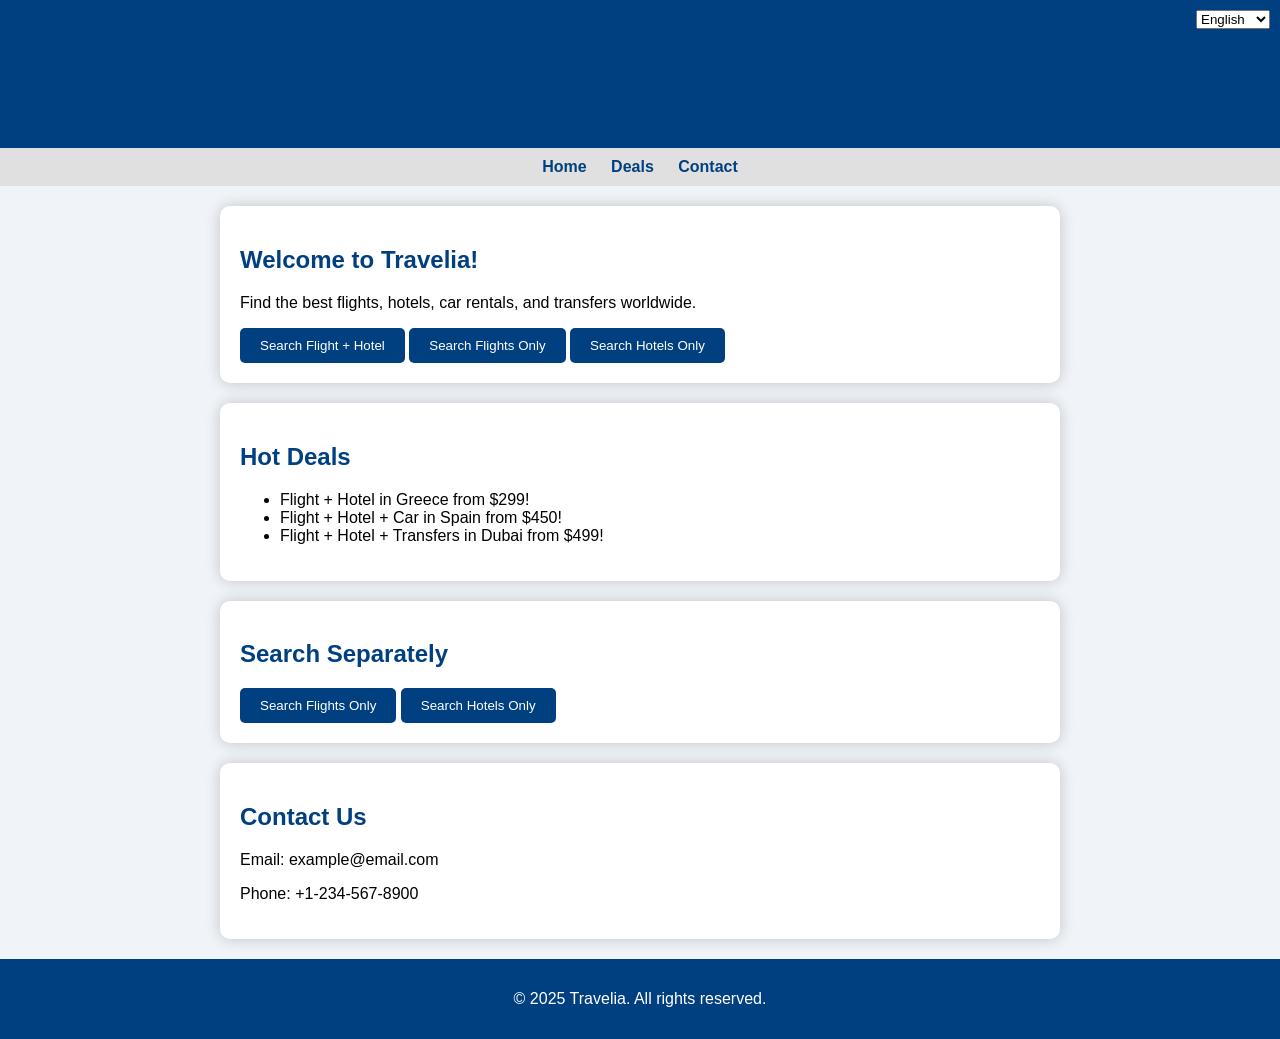
==== index.html @ 772b0bf6 "Add files via upload" ====
<!DOCTYPE html>
<html lang="en">
<head>
    <meta charset="UTF-8">
    <title>Travelia - טיול חלומי - Мечта Путешествий - Voyage de Rêve - رحلة الأحلام - Viaje de Ensueño</title>
    <style>
        body { font-family: 'Segoe UI', Tahoma, Geneva, Verdana, sans-serif; background: #f0f4f8; margin: 0; }
        header, footer { background: #004080; color: white; text-align: center; padding: 15px; }
        nav { background: #e0e0e0; padding: 10px; text-align: center; }
        nav a { margin: 10px; color: #004080; text-decoration: none; font-weight: bold; }
        nav a:hover { text-decoration: underline; }
        .lang-select { position: absolute; top: 10px; right: 10px; }
        section { margin: 20px auto; padding: 20px; background: white; border-radius: 10px; width: 90%; max-width: 800px; box-shadow: 0 0 15px rgba(0,0,0,0.2); }
        h1, h2 { color: #004080; }
        button { background: #004080; color: white; padding: 10px 20px; border: none; border-radius: 5px; cursor: pointer; }
        button:hover { background: #0066cc; }
    </style>
</head>
<body>

<header>
    <h1 id="title">Travelia - טיול חלומי - Мечта Путешествий - Voyage de Rêve - رحلة الأحلام - Viaje de Ensueño</h1>
    <div class="lang-select">
        <select id="lang" onchange="changeLang()">
            <option value="en">English</option>
            <option value="he">עברית</option>
            <option value="ru">Русский</option>
            <option value="fr">Français</option>
            <option value="ar">العربية</option>
            <option value="es">Español</option>
        </select>
    </div>
</header>

<nav>
    <a href="#home" id="homeLink">Home</a>
    <a href="#deals" id="dealsLink">Deals</a>
    <a href="#contact" id="contactLink">Contact</a>
</nav>

<section id="home">
    <h2 id="welcome">Welcome to Travelia!</h2>
    <p id="homeText">Find the best flights, hotels, car rentals, and transfers worldwide.</p>
    <button onclick="searchFlightHotel()">Search Flight + Hotel</button>
    <button onclick="searchFlights()">Search Flights Only</button>
    <button onclick="searchHotels()">Search Hotels Only</button>
</section>

<section id="deals">
    <h2 id="dealsTitle">Hot Deals</h2>
    <ul>
        <li id="deal1">Flight + Hotel in Greece from $299!</li>
        <li id="deal2">Flight + Hotel + Car in Spain from $450!</li>
        <li id="deal3">Flight + Hotel + Transfers in Dubai from $499!</li>
    </ul>
</section>

<section id="search">
    <h2>Search Separately</h2>
    <button onclick="searchFlights()">Search Flights Only</button>
    <button onclick="searchHotels()">Search Hotels Only</button>
</section>

<section id="contact">
    <h2 id="contactTitle">Contact Us</h2>
    <p id="email">Email: example@email.com</p>
    <p id="phone">Phone: +1-234-567-8900</p>
</section>

<footer>
    <p>&copy; 2025 Travelia. All rights reserved.</p>
</footer>

<script>
    const texts = {
        en: {
            title: "Travelia",
            homeLink: "Home",
            dealsLink: "Deals",
            contactLink: "Contact",
            welcome: "Welcome to Travelia!",
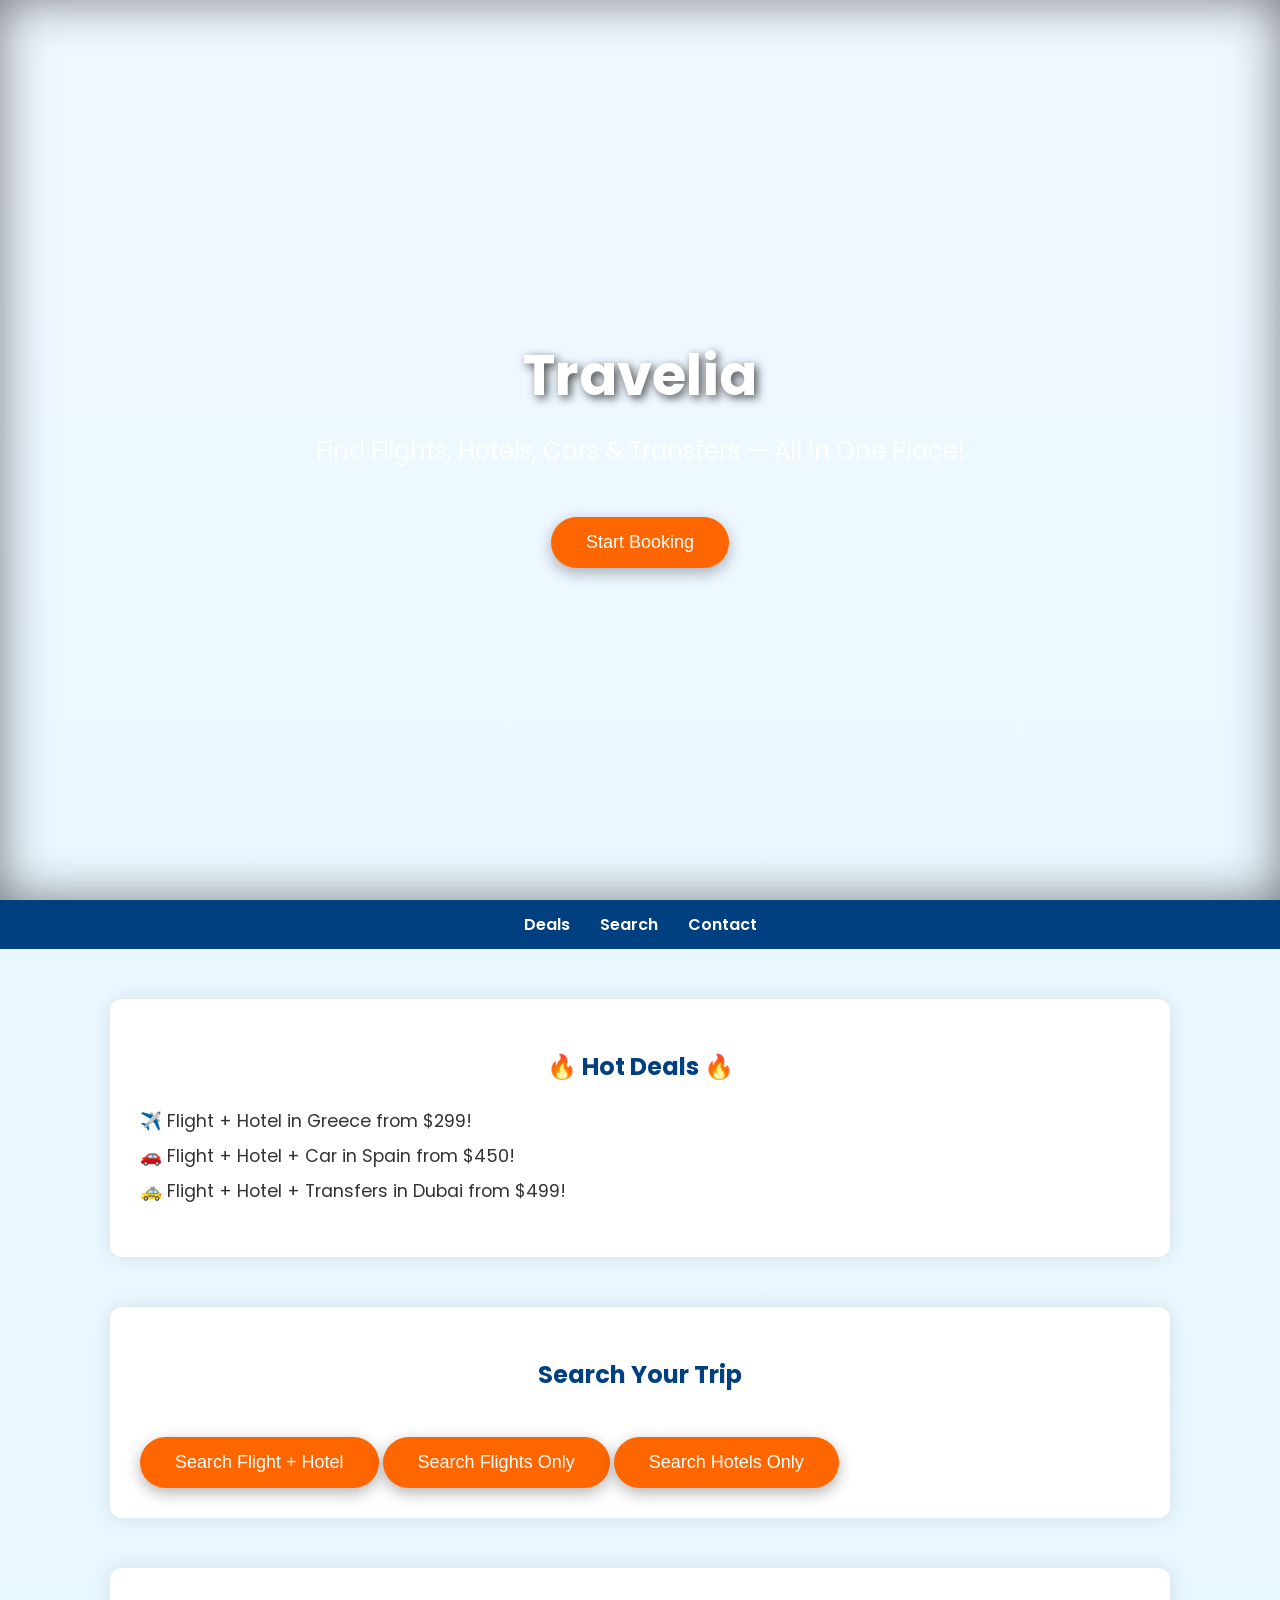
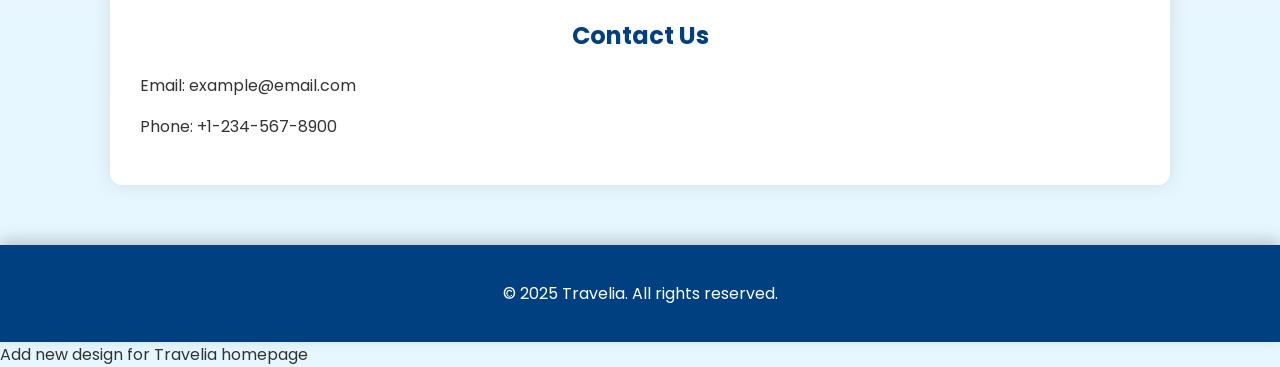
==== commit 0b70c48e: "Create index.html" ====
--- a/index.html
+++ b/index.html
@@ -1,81 +1,141 @@
-<!DOCTYPE html>
-<html lang="en">
-<head>
-    <meta charset="UTF-8">
-    <title>Travelia - טיול חלומי - Мечта Путешествий - Voyage de Rêve - رحلة الأحلام - Viaje de Ensueño</title>
-    <style>
-        body { font-family: 'Segoe UI', Tahoma, Geneva, Verdana, sans-serif; background: #f0f4f8; margin: 0; }
-        header, footer { background: #004080; color: white; text-align: center; padding: 15px; }
-        nav { background: #e0e0e0; padding: 10px; text-align: center; }
-        nav a { margin: 10px; color: #004080; text-decoration: none; font-weight: bold; }
-        nav a:hover { text-decoration: underline; }
-        .lang-select { position: absolute; top: 10px; right: 10px; }
-        section { margin: 20px auto; padding: 20px; background: white; border-radius: 10px; width: 90%; max-width: 800px; box-shadow: 0 0 15px rgba(0,0,0,0.2); }
-        h1, h2 { color: #004080; }
-        button { background: #004080; color: white; padding: 10px 20px; border: none; border-radius: 5px; cursor: pointer; }
-        button:hover { background: #0066cc; }
-    </style>
-</head>
-<body>
-
-<header>
-    <h1 id="title">Travelia - טיול חלומי - Мечта Путешествий - Voyage de Rêve - رحلة الأحلام - Viaje de Ensueño</h1>
-    <div class="lang-select">
-        <select id="lang" onchange="changeLang()">
-            <option value="en">English</option>
-            <option value="he">עברית</option>
-            <option value="ru">Русский</option>
-            <option value="fr">Français</option>
-            <option value="ar">العربية</option>
-            <option value="es">Español</option>
-        </select>
-    </div>
-</header>
-
-<nav>
-    <a href="#home" id="homeLink">Home</a>
-    <a href="#deals" id="dealsLink">Deals</a>
-    <a href="#contact" id="contactLink">Contact</a>
-</nav>
-
-<section id="home">
-    <h2 id="welcome">Welcome to Travelia!</h2>
-    <p id="homeText">Find the best flights, hotels, car rentals, and transfers worldwide.</p>
-    <button onclick="searchFlightHotel()">Search Flight + Hotel</button>
-    <button onclick="searchFlights()">Search Flights Only</button>
-    <button onclick="searchHotels()">Search Hotels Only</button>
-</section>
-
-<section id="deals">
-    <h2 id="dealsTitle">Hot Deals</h2>
-    <ul>
-        <li id="deal1">Flight + Hotel in Greece from $299!</li>
-        <li id="deal2">Flight + Hotel + Car in Spain from $450!</li>
-        <li id="deal3">Flight + Hotel + Transfers in Dubai from $499!</li>
-    </ul>
-</section>
-
-<section id="search">
-    <h2>Search Separately</h2>
-    <button onclick="searchFlights()">Search Flights Only</button>
-    <button onclick="searchHotels()">Search Hotels Only</button>
-</section>
-
-<section id="contact">
-    <h2 id="contactTitle">Contact Us</h2>
-    <p id="email">Email: example@email.com</p>
-    <p id="phone">Phone: +1-234-567-8900</p>
-</section>
-
-<footer>
-    <p>&copy; 2025 Travelia. All rights reserved.</p>
-</footer>
-
-<script>
-    const texts = {
-        en: {
-            title: "Travelia",
-            homeLink: "Home",
-            dealsLink: "Deals",
-            contactLink: "Contact",
-            welcome: "Welcome to Travelia!",
+<!DOCTYPE html>
+<html lang="en">
+<head>
+    <meta charset="UTF-8">
+    <meta name="viewport" content="width=device-width, initial-scale=1.0">
+    <title>Travelia - Dream Travel Deals</title>
+    <link href="https://fonts.googleapis.com/css2?family=Poppins:wght@300;400;600&display=swap" rel="stylesheet">
+    <style>
+        body {
+            margin: 0;
+            font-family: 'Poppins', sans-serif;
+            background: linear-gradient(to bottom, #f0f8ff, #e6f7ff);
+            color: #333;
+        }
+        header {
+            background: url('https://source.unsplash.com/1600x900/?travel') no-repeat center center/cover;
+            height: 100vh;
+            color: white;
+            display: flex;
+            flex-direction: column;
+            align-items: center;
+            justify-content: center;
+            text-align: center;
+            box-shadow: inset 0 0 50px rgba(0,0,0,0.5);
+        }
+        header h1 {
+            font-size: 3.5em;
+            margin: 0;
+            text-shadow: 3px 3px 10px rgba(0,0,0,0.7);
+        }
+        header p {
+            font-size: 1.5em;
+            margin-top: 15px;
+        }
+        .main-btn {
+            background-color: #ff6600;
+            padding: 15px 35px;
+            border: none;
+            border-radius: 50px;
+            color: white;
+            font-size: 18px;
+            margin-top: 25px;
+            cursor: pointer;
+            box-shadow: 0 5px 15px rgba(0,0,0,0.3);
+            transition: background 0.3s ease, transform 0.2s ease;
+        }
+        .main-btn:hover {
+            background-color: #e55d00;
+            transform: scale(1.05);
+        }
+        nav {
+            background: #004080;
+            padding: 12px;
+            display: flex;
+            justify-content: center;
+            gap: 30px;
+            position: sticky;
+            top: 0;
+            z-index: 100;
+        }
+        nav a {
+            color: white;
+            text-decoration: none;
+            font-weight: 600;
+            transition: color 0.3s ease;
+        }
+        nav a:hover {
+            color: #ffcc00;
+        }
+        section {
+            max-width: 1000px;
+            margin: 50px auto;
+            padding: 30px;
+            background: white;
+            border-radius: 12px;
+            box-shadow: 0 0 20px rgba(0,0,0,0.1);
+        }
+        h2 {
+            color: #004080;
+            text-align: center;
+            margin-bottom: 20px;
+        }
+        ul {
+            list-style-type: none;
+            padding: 0;
+            line-height: 2;
+            font-size: 1.1em;
+        }
+        footer {
+            background: #004080;
+            color: white;
+            text-align: center;
+            padding: 20px;
+            margin-top: 60px;
+            box-shadow: 0 -5px 15px rgba(0,0,0,0.2);
+        }
+    </style>
+</head>
+<body>
+
+<header>
+    <h1>Travelia</h1>
+    <p>Find Flights, Hotels, Cars & Transfers — All In One Place!</p>
+    <button class="main-btn">Start Booking</button>
+</header>
+
+<nav>
+    <a href="#deals">Deals</a>
+    <a href="#search">Search</a>
+    <a href="#contact">Contact</a>
+</nav>
+
+<section id="deals">
+    <h2>🔥 Hot Deals 🔥</h2>
+    <ul>
+        <li>✈️ Flight + Hotel in Greece from $299!</li>
+        <li>🚗 Flight + Hotel + Car in Spain from $450!</li>
+        <li>🚕 Flight + Hotel + Transfers in Dubai from $499!</li>
+    </ul>
+</section>
+
+<section id="search">
+    <h2>Search Your Trip</h2>
+    <button class="main-btn">Search Flight + Hotel</button>
+    <button class="main-btn">Search Flights Only</button>
+    <button class="main-btn">Search Hotels Only</button>
+</section>
+
+<section id="contact">
+    <h2>Contact Us</h2>
+    <p>Email: example@email.com</p>
+    <p>Phone: +1-234-567-8900</p>
+</section>
+
+<footer>
+    <p>&copy; 2025 Travelia. All rights reserved.</p>
+</footer>
+
+</body>
+</html>
+Add new design for Travelia homepage
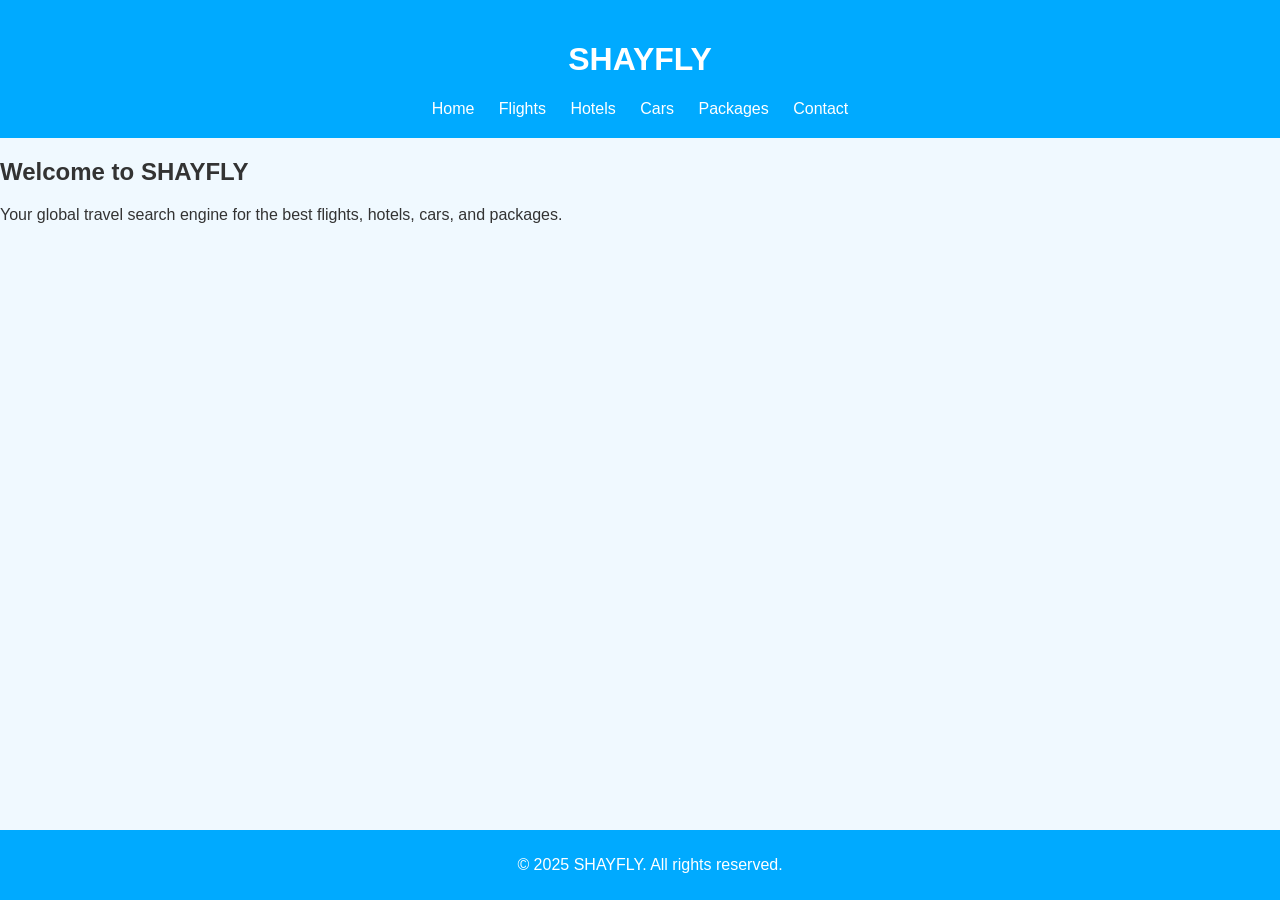
==== commit 17765fce: "Add files via upload" ====
--- a/index.html
+++ b/index.html
@@ -1,141 +1,31 @@
+
 <!DOCTYPE html>
 <html lang="en">
 <head>
     <meta charset="UTF-8">
     <meta name="viewport" content="width=device-width, initial-scale=1.0">
-    <title>Travelia - Dream Travel Deals</title>
-    <link href="https://fonts.googleapis.com/css2?family=Poppins:wght@300;400;600&display=swap" rel="stylesheet">
-    <style>
-        body {
-            margin: 0;
-            font-family: 'Poppins', sans-serif;
-            background: linear-gradient(to bottom, #f0f8ff, #e6f7ff);
-            color: #333;
-        }
-        header {
-            background: url('https://source.unsplash.com/1600x900/?travel') no-repeat center center/cover;
-            height: 100vh;
-            color: white;
-            display: flex;
-            flex-direction: column;
-            align-items: center;
-            justify-content: center;
-            text-align: center;
-            box-shadow: inset 0 0 50px rgba(0,0,0,0.5);
-        }
-        header h1 {
-            font-size: 3.5em;
-            margin: 0;
-            text-shadow: 3px 3px 10px rgba(0,0,0,0.7);
-        }
-        header p {
-            font-size: 1.5em;
-            margin-top: 15px;
-        }
-        .main-btn {
-            background-color: #ff6600;
-            padding: 15px 35px;
-            border: none;
-            border-radius: 50px;
-            color: white;
-            font-size: 18px;
-            margin-top: 25px;
-            cursor: pointer;
-            box-shadow: 0 5px 15px rgba(0,0,0,0.3);
-            transition: background 0.3s ease, transform 0.2s ease;
-        }
-        .main-btn:hover {
-            background-color: #e55d00;
-            transform: scale(1.05);
-        }
-        nav {
-            background: #004080;
-            padding: 12px;
-            display: flex;
-            justify-content: center;
-            gap: 30px;
-            position: sticky;
-            top: 0;
-            z-index: 100;
-        }
-        nav a {
-            color: white;
-            text-decoration: none;
-            font-weight: 600;
-            transition: color 0.3s ease;
-        }
-        nav a:hover {
-            color: #ffcc00;
-        }
-        section {
-            max-width: 1000px;
-            margin: 50px auto;
-            padding: 30px;
-            background: white;
-            border-radius: 12px;
-            box-shadow: 0 0 20px rgba(0,0,0,0.1);
-        }
-        h2 {
-            color: #004080;
-            text-align: center;
-            margin-bottom: 20px;
-        }
-        ul {
-            list-style-type: none;
-            padding: 0;
-            line-height: 2;
-            font-size: 1.1em;
-        }
-        footer {
-            background: #004080;
-            color: white;
-            text-align: center;
-            padding: 20px;
-            margin-top: 60px;
-            box-shadow: 0 -5px 15px rgba(0,0,0,0.2);
-        }
-    </style>
+    <meta name="description" content="SHAYFLY - Your smart travel search engine for flights, hotels, cars, and packages.">
+    <title>SHAYFLY - Travel Aggregator</title>
+    <link rel="stylesheet" href="styles.css">
 </head>
 <body>
-
-<header>
-    <h1>Travelia</h1>
-    <p>Find Flights, Hotels, Cars & Transfers — All In One Place!</p>
-    <button class="main-btn">Start Booking</button>
-</header>
-
-<nav>
-    <a href="#deals">Deals</a>
-    <a href="#search">Search</a>
-    <a href="#contact">Contact</a>
-</nav>
-
-<section id="deals">
-    <h2>🔥 Hot Deals 🔥</h2>
-    <ul>
-        <li>✈️ Flight + Hotel in Greece from $299!</li>
-        <li>🚗 Flight + Hotel + Car in Spain from $450!</li>
-        <li>🚕 Flight + Hotel + Transfers in Dubai from $499!</li>
-    </ul>
-</section>
-
-<section id="search">
-    <h2>Search Your Trip</h2>
-    <button class="main-btn">Search Flight + Hotel</button>
-    <button class="main-btn">Search Flights Only</button>
-    <button class="main-btn">Search Hotels Only</button>
-</section>
-
-<section id="contact">
-    <h2>Contact Us</h2>
-    <p>Email: example@email.com</p>
-    <p>Phone: +1-234-567-8900</p>
-</section>
-
-<footer>
-    <p>&copy; 2025 Travelia. All rights reserved.</p>
-</footer>
-
+    <header>
+        <h1>SHAYFLY</h1>
+        <nav>
+            <a href="index.html">Home</a>
+            <a href="pages/flights.html">Flights</a>
+            <a href="pages/hotels.html">Hotels</a>
+            <a href="pages/cars.html">Cars</a>
+            <a href="pages/packages.html">Packages</a>
+            <a href="pages/contact.html">Contact</a>
+        </nav>
+    </header>
+    <main>
+        <h2>Welcome to SHAYFLY</h2>
+        <p>Your global travel search engine for the best flights, hotels, cars, and packages.</p>
+    </main>
+    <footer>
+        <p>© 2025 SHAYFLY. All rights reserved.</p>
+    </footer>
 </body>
 </html>
-Add new design for Travelia homepage
--- a/styles.css
+++ b/styles.css
@@ -0,0 +1,27 @@
+
+body {
+    font-family: Arial, sans-serif;
+    background: #f0f9ff;
+    color: #333;
+    margin: 0;
+}
+header {
+    background: #00aaff;
+    padding: 20px;
+    color: white;
+    text-align: center;
+}
+nav a {
+    margin: 0 10px;
+    color: white;
+    text-decoration: none;
+}
+footer {
+    background: #00aaff;
+    color: white;
+    text-align: center;
+    padding: 10px;
+    position: fixed;
+    width: 100%;
+    bottom: 0;
+}
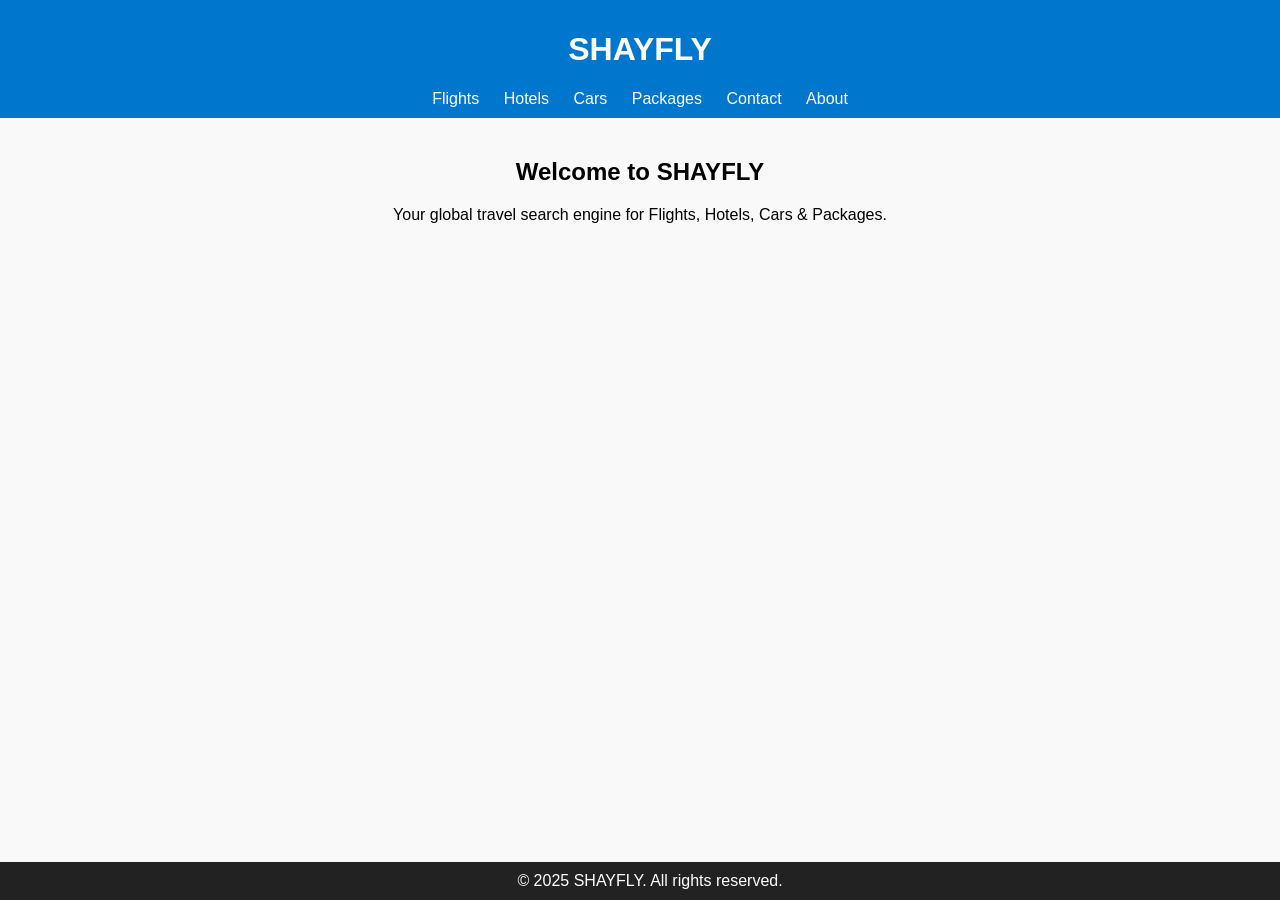
==== commit 0f95c4cf: "Add files via upload" ====
--- a/index.html
+++ b/index.html
@@ -2,30 +2,28 @@
 <!DOCTYPE html>
 <html lang="en">
 <head>
-    <meta charset="UTF-8">
-    <meta name="viewport" content="width=device-width, initial-scale=1.0">
-    <meta name="description" content="SHAYFLY - Your smart travel search engine for flights, hotels, cars, and packages.">
-    <title>SHAYFLY - Travel Aggregator</title>
-    <link rel="stylesheet" href="styles.css">
+  <meta charset="UTF-8" />
+  <meta name="viewport" content="width=device-width, initial-scale=1.0" />
+  <title>SHAYFLY - Travel Aggregator</title>
+  <link rel="stylesheet" href="styles.css" />
+  <link rel="icon" href="assets/images/favicon.ico" />
 </head>
 <body>
-    <header>
-        <h1>SHAYFLY</h1>
-        <nav>
-            <a href="index.html">Home</a>
-            <a href="pages/flights.html">Flights</a>
-            <a href="pages/hotels.html">Hotels</a>
-            <a href="pages/cars.html">Cars</a>
-            <a href="pages/packages.html">Packages</a>
-            <a href="pages/contact.html">Contact</a>
-        </nav>
-    </header>
-    <main>
-        <h2>Welcome to SHAYFLY</h2>
-        <p>Your global travel search engine for the best flights, hotels, cars, and packages.</p>
-    </main>
-    <footer>
-        <p>© 2025 SHAYFLY. All rights reserved.</p>
-    </footer>
+  <header>
+    <h1>SHAYFLY</h1>
+    <nav>
+      <a href="pages/flights.html">Flights</a>
+      <a href="pages/hotels.html">Hotels</a>
+      <a href="pages/cars.html">Cars</a>
+      <a href="pages/packages.html">Packages</a>
+      <a href="pages/contact.html">Contact</a>
+      <a href="pages/about.html">About</a>
+    </nav>
+  </header>
+  <main>
+    <h2>Welcome to SHAYFLY</h2>
+    <p>Your global travel search engine for Flights, Hotels, Cars & Packages.</p>
+  </main>
+  <footer>&copy; 2025 SHAYFLY. All rights reserved.</footer>
 </body>
 </html>
--- a/styles.css
+++ b/styles.css
@@ -1,27 +1,6 @@
 
-body {
-    font-family: Arial, sans-serif;
-    background: #f0f9ff;
-    color: #333;
-    margin: 0;
-}
-header {
-    background: #00aaff;
-    padding: 20px;
-    color: white;
-    text-align: center;
-}
-nav a {
-    margin: 0 10px;
-    color: white;
-    text-decoration: none;
-}
-footer {
-    background: #00aaff;
-    color: white;
-    text-align: center;
-    padding: 10px;
-    position: fixed;
-    width: 100%;
-    bottom: 0;
-}
+body { font-family: Arial, sans-serif; margin: 0; padding: 0; background: #f9f9f9; }
+header { background: #0077cc; color: #fff; padding: 10px; text-align: center; }
+nav a { color: #fff; margin: 0 10px; text-decoration: none; }
+main { padding: 20px; text-align: center; }
+footer { background: #222; color: #fff; padding: 10px; text-align: center; position: fixed; bottom: 0; width: 100%; }
